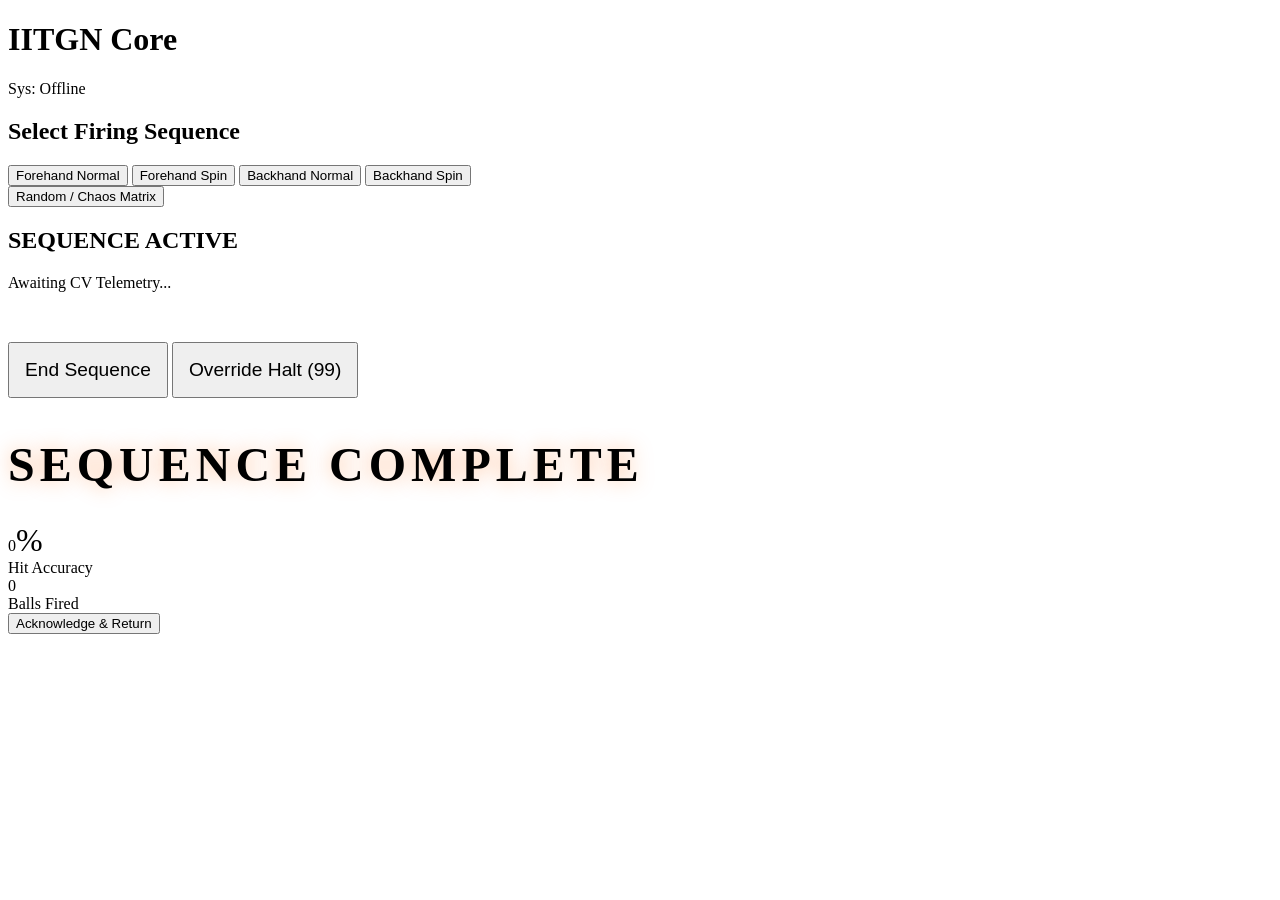
==== User_Interface/index.html @ 2678e9cd "Rename index (1).html to index.html" ====
<!DOCTYPE html>
<html lang="en">
<head>
    <meta charset="UTF-8">
    <meta name="viewport" content="width=device-width, initial-scale=1.0">
    <title>IITGN Smart TT Trainer</title>
    <link href="https://fonts.googleapis.com/css2?family=Rajdhani:wght@400;600;700&display=swap" rel="stylesheet">
    <link rel="stylesheet" href="/styles.css">
</head>
<body>

    <header>
        <h1><span class="branding">IITGN</span> Core</h1>
        <div id="status" style="color: var(--neon-red);">Sys: Offline</div>
    </header>

    <div id="screen-level" class="screen active">
        <h2 class="mode-title">Select Firing Sequence</h2>
        
        <div class="mode-grid">
            <button class="cyber-btn mode-btn normal" onclick="startDrill('fh_normal')">Forehand Normal</button>
            <button class="cyber-btn mode-btn spin" onclick="startDrill('fh_spin')">Forehand Spin</button>
            <button class="cyber-btn mode-btn normal" onclick="startDrill('bh_normal')">Backhand Normal</button>
            <button class="cyber-btn mode-btn spin" onclick="startDrill('bh_spin')">Backhand Spin</button>
        </div>
        
        <button class="cyber-btn mode-btn random" onclick="startDrill('random')">Random / Chaos Matrix</button>
    </div>

    <div id="screen-active" class="screen">
        <div class="active-display">
            <div class="pulse-ring"></div>
            <h2 id="active-drill-text">SEQUENCE ACTIVE</h2>
            <div class="processing-text">Awaiting CV Telemetry...</div>
        </div>

        <div id="active-controls" style="margin-top: 50px;">
            <button class="cyber-btn danger" style="padding: 15px; font-size: 1.2rem; flex: 1;" onclick="endDrill()">End Sequence</button>
            <button class="cyber-btn emergency" style="padding: 15px; font-size: 1.2rem; flex: 1;" onclick="emergencyStop()">Override Halt (99)</button>
        </div>
    </div>

    <div id="screen-summary" class="screen">
        <h2 style="font-size: 3rem; margin-bottom: 30px; color: var(--iitgn-orange); text-transform: uppercase; letter-spacing: 5px; text-shadow: 0 0 20px rgba(255, 102, 0, 0.4);">Sequence Complete</h2>
        
        <div class="stat-grid">
            <div class="stat-card">
                <div class="stat-val" id="sum-accuracy">0<span style="font-size: 2rem">%</span></div>
                <div class="stat-label">Hit Accuracy</div>
            </div>
            <div class="stat-card">
                <div class="stat-val" id="sum-total">0</div>
                <div class="stat-label">Balls Fired</div>
            </div>
        </div>
        <button class="cyber-btn" style="max-width: 400px;" onclick="showScreen('screen-level')">Acknowledge & Return</button>
    </div>

    <script src="/dashboard.js"></script>
</body>
</html>
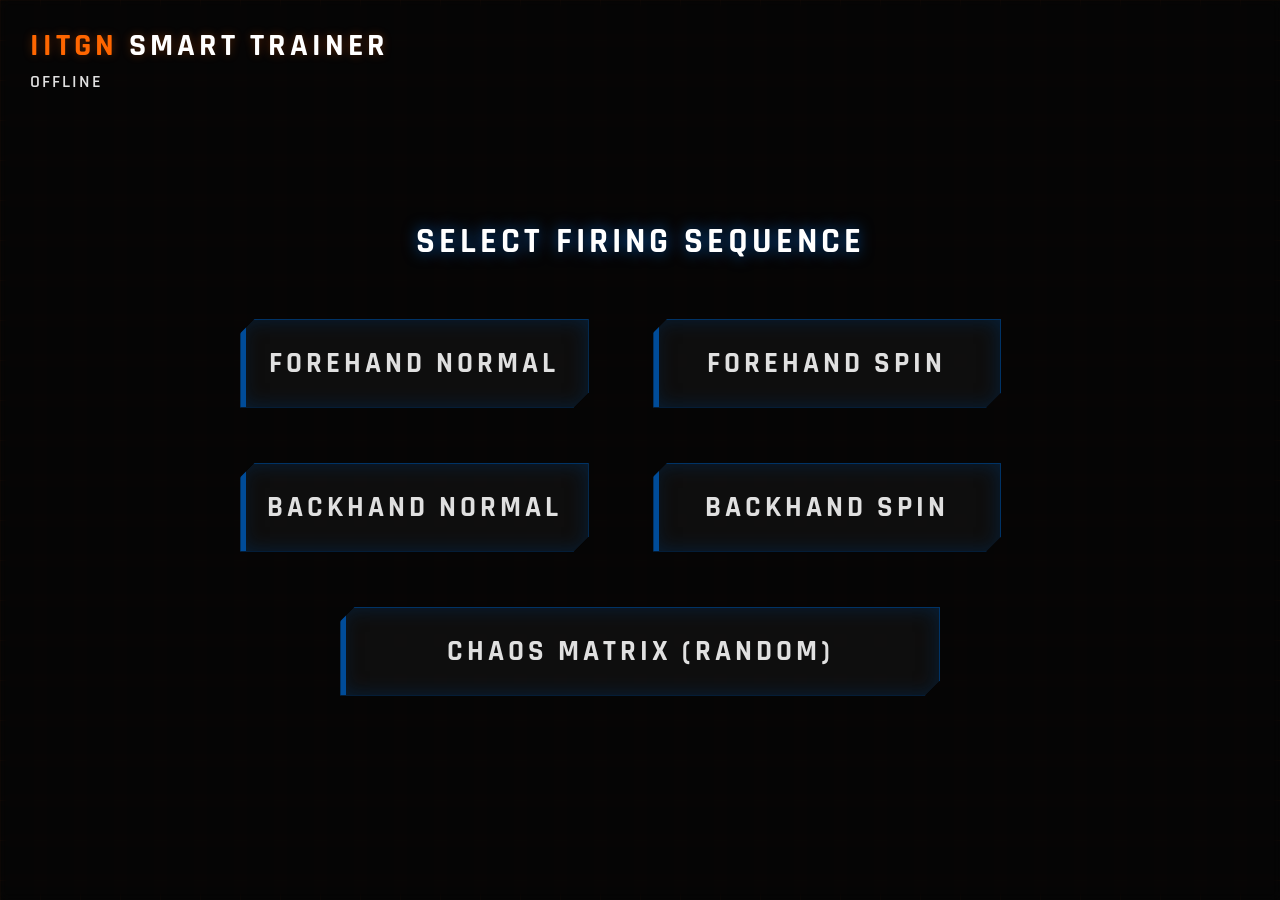
==== commit 86e8b461: "Update index.html <!DOCTYPE html> <html lang="en"> <head>     <meta charset="UTF-8">     <meta n" ====
--- a/User_Interface/index.html
+++ b/User_Interface/index.html
@@ -2,60 +2,54 @@
 <html lang="en">
 <head>
     <meta charset="UTF-8">
-    <meta name="viewport" content="width=device-width, initial-scale=1.0">
-    <title>IITGN Smart TT Trainer</title>
-    <link href="https://fonts.googleapis.com/css2?family=Rajdhani:wght@400;600;700&display=swap" rel="stylesheet">
-    <link rel="stylesheet" href="/styles.css">
+    <meta name="viewport" content="width=device-width, initial-scale=1.0, maximum-scale=1.0, user-scalable=no">
+    <title>IITGN TT Trainer</title>
+    <link href="https://fonts.googleapis.com/css2?family=Rajdhani:wght@600;700&display=swap" rel="stylesheet">
+    <link rel="stylesheet" href="styles.css">
 </head>
 <body>
-
     <header>
-        <h1><span class="branding">IITGN</span> Core</h1>
-        <div id="status" style="color: var(--neon-red);">Sys: Offline</div>
+        <h1><span class="branding">IITGN</span> SMART TRAINER</h1>
+        <div id="status">Offline</div>
     </header>
 
-    <div id="screen-level" class="screen active">
+    <main id="screen-level" class="screen active">
         <h2 class="mode-title">Select Firing Sequence</h2>
-        
         <div class="mode-grid">
-            <button class="cyber-btn mode-btn normal" onclick="startDrill('fh_normal')">Forehand Normal</button>
-            <button class="cyber-btn mode-btn spin" onclick="startDrill('fh_spin')">Forehand Spin</button>
-            <button class="cyber-btn mode-btn normal" onclick="startDrill('bh_normal')">Backhand Normal</button>
-            <button class="cyber-btn mode-btn spin" onclick="startDrill('bh_spin')">Backhand Spin</button>
+            <button class="cyber-btn" onclick="startDrill('fh_normal')">Forehand Normal</button>
+            <button class="cyber-btn" onclick="startDrill('fh_spin')">Forehand Spin</button>
+            <button class="cyber-btn" onclick="startDrill('bh_normal')">Backhand Normal</button>
+            <button class="cyber-btn" onclick="startDrill('bh_spin')">Backhand Spin</button>
         </div>
-        
-        <button class="cyber-btn mode-btn random" onclick="startDrill('random')">Random / Chaos Matrix</button>
-    </div>
+        <button class="cyber-btn random" onclick="startDrill('random')">Chaos Matrix (Random)</button>
+    </main>
 
-    <div id="screen-active" class="screen">
-        <div class="active-display">
-            <div class="pulse-ring"></div>
-            <h2 id="active-drill-text">SEQUENCE ACTIVE</h2>
-            <div class="processing-text">Awaiting CV Telemetry...</div>
+    <main id="screen-active" class="screen">
+        <div class="telemetry-box">
+            <h2 id="active-drill-text">DRILL ACTIVE</h2>
+            <div id="live-accuracy">Acc: 0%</div>
         </div>
+        <canvas id="tt-board"></canvas>
+        <div class="controls">
+            <button class="cyber-btn danger" onclick="endDrill()">End Session</button>
+        </div>
+    </main>
 
-        <div id="active-controls" style="margin-top: 50px;">
-            <button class="cyber-btn danger" style="padding: 15px; font-size: 1.2rem; flex: 1;" onclick="endDrill()">End Sequence</button>
-            <button class="cyber-btn emergency" style="padding: 15px; font-size: 1.2rem; flex: 1;" onclick="emergencyStop()">Override Halt (99)</button>
-        </div>
-    </div>
-
-    <div id="screen-summary" class="screen">
-        <h2 style="font-size: 3rem; margin-bottom: 30px; color: var(--iitgn-orange); text-transform: uppercase; letter-spacing: 5px; text-shadow: 0 0 20px rgba(255, 102, 0, 0.4);">Sequence Complete</h2>
-        
+    <main id="screen-summary" class="screen">
+        <h2>Session Complete</h2>
         <div class="stat-grid">
             <div class="stat-card">
-                <div class="stat-val" id="sum-accuracy">0<span style="font-size: 2rem">%</span></div>
-                <div class="stat-label">Hit Accuracy</div>
+                <div class="stat-val" id="sum-accuracy">0%</div>
+                <div class="stat-label">Accuracy</div>
             </div>
             <div class="stat-card">
                 <div class="stat-val" id="sum-total">0</div>
-                <div class="stat-label">Balls Fired</div>
+                <div class="stat-label">Total Balls</div>
             </div>
         </div>
-        <button class="cyber-btn" style="max-width: 400px;" onclick="showScreen('screen-level')">Acknowledge & Return</button>
-    </div>
+        <button class="cyber-btn" onclick="showScreen('screen-level')">Return to Menu</button>
+    </main>
 
-    <script src="/dashboard.js"></script>
+    <script src="dashboard.js"></script>
 </body>
 </html>
--- a/User_Interface/styles.css
+++ b/User_Interface/styles.css
@@ -0,0 +1,248 @@
+/* =========================================
+    BASE STYLES & VARIABLES
+========================================= */
+:root {
+    --bg-dark: #050505;
+    --panel-bg: rgba(17, 17, 17, 0.85);
+    --iitgn-orange: #FF6600;
+    --iitgn-blue: #003366;
+    --iitgn-blue-glow: #004c99;
+    --neon-green: #39ff14;
+    --neon-red: #ff073a;
+    --text-main: #e0e0e0;
+    --grid-line: rgba(255, 102, 0, 0.05);
+}
+
+body, html {
+    background-color: var(--bg-dark);
+    background-image: 
+        linear-gradient(var(--grid-line) 1px, transparent 1px),
+        linear-gradient(90deg, var(--grid-line) 1px, transparent 1px);
+    background-size: 40px 40px;
+    color: var(--text-main);
+    font-family: 'Rajdhani', sans-serif;
+    margin: 0; padding: 0;
+    width: 100%; height: 100vh;
+    overflow-x: hidden; 
+    overflow-y: auto; 
+}
+
+header {
+    position: absolute; top: 25px; left: 30px; z-index: 100;
+    display: flex; flex-direction: column;
+}
+
+h1 { 
+    margin: 0; font-size: 2rem; font-weight: 700; 
+    text-transform: uppercase; letter-spacing: 4px; color: #fff;
+    text-shadow: 0 0 10px rgba(255, 102, 0, 0.3);
+}
+.branding { color: var(--iitgn-orange); }
+
+#status {
+    font-size: 1.1rem; font-weight: 600; margin-top: 5px;
+    text-transform: uppercase; letter-spacing: 2px;
+    transition: color 0.3s ease;
+}
+
+/* =========================================
+    SCREEN NAVIGATION
+========================================= */
+.screen {
+    display: none; width: 100%; height: 100vh;
+    flex-direction: column; align-items: center; justify-content: center;
+    backdrop-filter: blur(5px);
+}
+.screen.active { display: flex; animation: fadeIn 0.4s ease-out; }
+
+@keyframes fadeIn { from { opacity: 0; transform: scale(0.98); } to { opacity: 1; transform: scale(1); } }
+
+/* =========================================
+    CYBER BUTTON CORE STYLES
+========================================= */
+.cyber-btn {
+    position: relative;
+    width: 90%; max-width: 600px;
+    padding: 25px; margin: 15px 0;
+    font-family: 'Rajdhani', sans-serif;
+    font-size: 1.8rem; font-weight: 700;
+    text-transform: uppercase; letter-spacing: 4px;
+    background: var(--panel-bg); color: var(--text-main);
+    border: 1px solid var(--iitgn-blue);
+    cursor: pointer;
+    transition: all 0.2s ease-in-out;
+    clip-path: polygon(15px 0, 100% 0, 100% calc(100% - 15px), calc(100% - 15px) 100%, 0 100%, 0 15px);
+    box-shadow: inset 0 0 20px rgba(0, 51, 102, 0.5);
+}
+
+.cyber-btn::before {
+    content: ''; position: absolute; top: 0; left: 0;
+    width: 5px; height: 100%; background: var(--iitgn-blue-glow);
+    transition: width 0.2s ease;
+}
+
+.cyber-btn:hover { background: rgba(0, 76, 153, 0.2); border-color: var(--iitgn-blue-glow); color: #fff; }
+.cyber-btn:hover::before { width: 10px; }
+
+/* Danger Buttons */
+.cyber-btn.danger { border-color: var(--neon-red); box-shadow: inset 0 0 20px rgba(255, 7, 58, 0.2); }
+.cyber-btn.danger::before { background: var(--neon-red); }
+.cyber-btn.danger:hover { background: rgba(255, 7, 58, 0.15); }
+
+/* Emergency Override */
+.cyber-btn.emergency {
+    background: rgba(255, 0, 0, 0.8); color: white; border: none;
+    text-shadow: 0 0 5px #fff; box-shadow: 0 0 30px rgba(255, 0, 0, 0.6);
+    animation: pulseBg 1.5s infinite;
+}
+.cyber-btn.emergency::before { display: none; }
+
+@keyframes pulseBg { 0% { box-shadow: 0 0 20px rgba(255,0,0,0.4); } 50% { box-shadow: 0 0 40px rgba(255,0,0,0.8); } 100% { box-shadow: 0 0 20px rgba(255,0,0,0.4); } }
+
+/* =========================================
+    MAIN MENU GRID
+========================================= */
+.mode-title {
+    font-size: 2.2rem; 
+    color: #fff; 
+    text-transform: uppercase; 
+    letter-spacing: 4px;
+    margin-bottom: 40px; 
+    text-shadow: 0 0 15px var(--iitgn-blue-glow);
+}
+
+.mode-grid {
+    display: grid; 
+    grid-template-columns: 1fr 1fr; 
+    gap: 25px;
+    width: 90%; 
+    max-width: 800px; 
+    margin-bottom: 25px;
+}
+
+.mode-btn {
+    margin: 0; 
+    font-size: 1.6rem;
+    width: 100%;
+}
+
+.mode-btn.normal { border-color: var(--iitgn-blue); }
+
+.mode-btn.spin { 
+    border-color: var(--iitgn-orange); 
+    box-shadow: inset 0 0 20px rgba(255, 102, 0, 0.15); 
+}
+.mode-btn.spin::before { background: var(--iitgn-orange); }
+.mode-btn.spin:hover { background: rgba(255, 102, 0, 0.15); border-color: var(--iitgn-orange); }
+
+.mode-btn.random {
+    width: 90%; max-width: 800px;
+    border-color: #b026ff; 
+    box-shadow: inset 0 0 20px rgba(176, 38, 255, 0.15);
+}
+.mode-btn.random::before { background: #b026ff; }
+.mode-btn.random:hover { background: rgba(176, 38, 255, 0.15); border-color: #b026ff; }
+
+/* =========================================
+    MINIMAL ACTIVE SCREEN
+========================================= */
+.active-display {
+    display: flex;
+    flex-direction: column;
+    align-items: center;
+    justify-content: center;
+    margin-bottom: 15px;
+    position: relative;
+}
+
+#active-drill-text {
+    font-size: 3rem;
+    color: var(--neon-green);
+    text-transform: uppercase;
+    letter-spacing: 6px;
+    margin: 0;
+    text-shadow: 0 0 20px rgba(57, 255, 20, 0.4);
+    z-index: 2;
+}
+
+.processing-text {
+    font-size: 1.2rem;
+    color: var(--iitgn-orange);
+    text-transform: uppercase;
+    letter-spacing: 4px;
+    margin-top: 10px;
+    animation: blink 1.5s infinite;
+}
+
+.pulse-ring {
+    position: absolute;
+    width: 180px; 
+    height: 180px; 
+    border: 2px solid var(--neon-green);
+    border-radius: 50%;
+    animation: radarPulse 2s infinite cubic-bezier(0.215, 0.61, 0.355, 1);
+    z-index: 1;
+}
+
+@keyframes blink { 0%, 100% { opacity: 1; } 50% { opacity: 0.3; } }
+@keyframes radarPulse { 
+    0% { transform: scale(0.8); opacity: 0; } 
+    50% { opacity: 0.3; } 
+    100% { transform: scale(1.5); opacity: 0; } 
+}
+
+#active-controls {
+    display: flex; gap: 20px; margin-bottom: 30px; width: 100%; max-width: 800px;
+    justify-content: center; 
+}
+
+#active-controls .cyber-btn {
+    padding: 15px;       
+    font-size: 1.2rem;   
+    margin: 5px 0;
+    width: auto; 
+    flex: 1;
+}
+
+/* =========================================
+    SUMMARY SCREEN STATS
+========================================= */
+.stat-grid {
+    display: grid; grid-template-columns: 1fr 1fr; gap: 20px;
+    width: 90%; max-width: 800px; margin-bottom: 40px;
+}
+
+.stat-card {
+    background: linear-gradient(135deg, var(--panel-bg), #000);
+    padding: 30px; border-top: 2px solid var(--iitgn-orange);
+    text-align: center; position: relative;
+}
+
+.stat-card::after {
+    content: ''; position: absolute; bottom: 0; right: 0;
+    width: 20px; height: 20px; border-bottom: 2px solid var(--iitgn-orange); border-right: 2px solid var(--iitgn-orange);
+}
+
+.stat-val { 
+    font-size: 5rem; 
+    font-weight: 700;
+    color: white;
+    font-family: monospace;
+    text-shadow: 0 0 10px rgba(255, 255, 255, 0.2);
+}
+
+.stat-label { 
+    font-size: 1.1rem; 
+    color: #888; 
+    text-transform: uppercase; 
+    letter-spacing: 2px;
+    margin-top: 10px;
+}
+
+#tt-board {
+    background: transparent;
+    z-index: 10;
+    max-height: 45vh; 
+    width: auto;      
+    margin: 10px 0;
+}
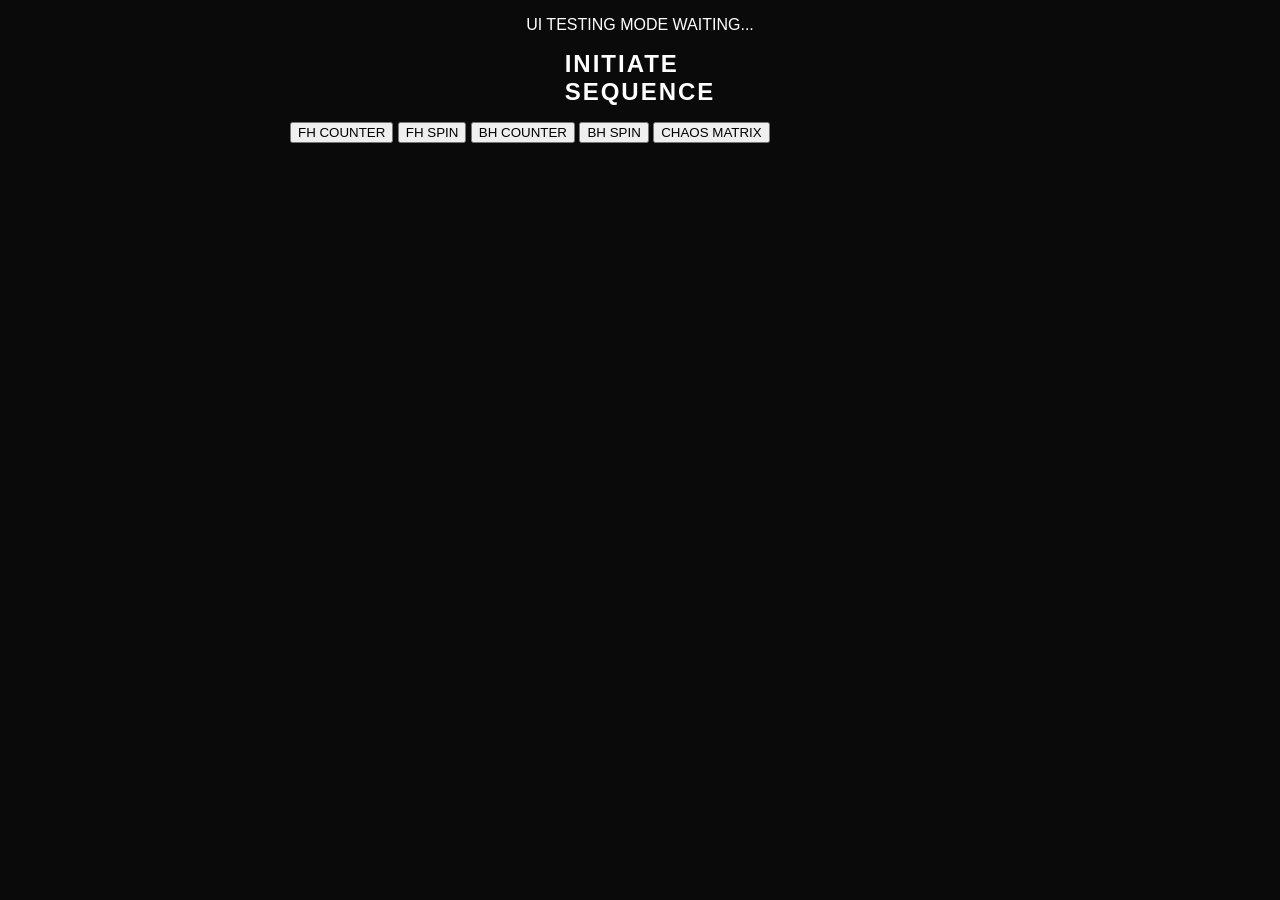
==== commit 9648e081: "Update index.html" ====
--- a/User_Interface/index.html
+++ b/User_Interface/index.html
@@ -1,55 +1,84 @@
 <!DOCTYPE html>
 <html lang="en">
 <head>
-    <meta charset="UTF-8">
-    <meta name="viewport" content="width=device-width, initial-scale=1.0, maximum-scale=1.0, user-scalable=no">
-    <title>IITGN TT Trainer</title>
-    <link href="https://fonts.googleapis.com/css2?family=Rajdhani:wght@600;700&display=swap" rel="stylesheet">
-    <link rel="stylesheet" href="styles.css">
+  <meta charset="UTF-8">
+  <meta name="viewport" content="width=device-width, initial-scale=1.0, maximum-scale=1.0, user-scalable=no">
+  <title>T4 Trainer System</title>
+  <link href="https://fonts.googleapis.com/css2?family=Syne:wght@700;800&family=Fira+Code:wght@400;500&display=swap" rel="stylesheet">
+  <link rel="stylesheet" href="styles.css">
 </head>
 <body>
-    <header>
-        <h1><span class="branding">IITGN</span> SMART TRAINER</h1>
-        <div id="status">Offline</div>
-    </header>
 
-    <main id="screen-level" class="screen active">
-        <h2 class="mode-title">Select Firing Sequence</h2>
-        <div class="mode-grid">
-            <button class="cyber-btn" onclick="startDrill('fh_normal')">Forehand Normal</button>
-            <button class="cyber-btn" onclick="startDrill('fh_spin')">Forehand Spin</button>
-            <button class="cyber-btn" onclick="startDrill('bh_normal')">Backhand Normal</button>
-            <button class="cyber-btn" onclick="startDrill('bh_spin')">Backhand Spin</button>
-        </div>
-        <button class="cyber-btn random" onclick="startDrill('random')">Chaos Matrix (Random)</button>
-    </main>
+<div class="bio-bg">
+  <div class="orb orb-1"></div><div class="orb orb-2"></div>
+</div>
 
-    <main id="screen-active" class="screen">
-        <div class="telemetry-box">
-            <h2 id="active-drill-text">DRILL ACTIVE</h2>
-            <div id="live-accuracy">Acc: 0%</div>
-        </div>
-        <canvas id="tt-board"></canvas>
-        <div class="controls">
-            <button class="cyber-btn danger" onclick="endDrill()">End Session</button>
-        </div>
-    </main>
+<!-- ── Level / drill-select screen ───────────────────────────────────────── -->
+<div id="screen-level" class="screen active">
+  <div class="bio-header">
+    <span class="sys-id" id="queue-status">SYNCING...</span>
+    <span class="sys-conn" id="conn-status">WAITING...</span>
+  </div>
+  <h1 class="main-title">INITIATE<br>SEQUENCE</h1>
+  <div id="controls-lock" style="width:100%; max-width:700px;">
+    <div class="drill-grid">
+      <button class="pod-btn" onclick="handleStart('fh_normal')">FH COUNTER</button>
+      <button class="pod-btn" onclick="handleStart('fh_spin')">FH SPIN</button>
+      <button class="pod-btn" onclick="handleStart('bh_normal')">BH COUNTER</button>
+      <button class="pod-btn" onclick="handleStart('bh_spin')">BH SPIN</button>
+      <button class="pod-btn chaos full-width" onclick="handleStart('random')">CHAOS MATRIX</button>
+    </div>
+  </div>
+  <div id="wait-msg-level" class="caution-box" style="display:none;">
+    <span class="blink">⚠</span> SYSTEM BUSY: WAIT YOUR TURN
+  </div>
+</div>
 
-    <main id="screen-summary" class="screen">
-        <h2>Session Complete</h2>
-        <div class="stat-grid">
-            <div class="stat-card">
-                <div class="stat-val" id="sum-accuracy">0%</div>
-                <div class="stat-label">Accuracy</div>
-            </div>
-            <div class="stat-card">
-                <div class="stat-val" id="sum-total">0</div>
-                <div class="stat-label">Total Balls</div>
-            </div>
-        </div>
-        <button class="cyber-btn" onclick="showScreen('screen-level')">Return to Menu</button>
-    </main>
+<!-- ── Active drill screen ───────────────────────────────────────────────── -->
+<div id="screen-active" class="screen">
+  <div id="wait-msg-active" class="caution-box" style="display:none; margin-bottom:15px;">
+    <span class="blink">⚠</span> SPECTATOR MODE: LIVE VIEW
+  </div>
 
-    <script src="dashboard.js"></script>
+  <!-- Live stat pods -->
+  <div class="live-stats">
+    <div class="stat-pod"><span id="live-accuracy">0</span>%<br><small>ACCURACY</small></div>
+    <div class="stat-pod highlight"><span id="live-shots">0</span><br><small>SHOTS</small></div>
+    <div class="stat-pod"><span id="live-streak">0</span><br><small>STREAK</small></div>
+    <!-- Zone indicator pod -->
+    <div class="stat-pod zone-pod">
+      <span id="active-zone-num">—</span><br>
+      <small>TARGET ZONE</small>
+    </div>
+  </div>
+
+  <!-- Canvas court -->
+  <div class="court-wrapper"><canvas id="tt-board"></canvas></div>
+
+  <!-- Zone legend -->
+  <div class="zone-legend">
+    <span class="legend-dot hit"></span>HIT &nbsp;&nbsp;
+    <span class="legend-dot miss"></span>MISS &nbsp;&nbsp;
+    <span class="legend-active-box"></span>ACTIVE ZONE
+  </div>
+
+  <!-- Controls -->
+  <div id="active-controls" class="active-controls">
+    <button class="bio-btn" onclick="handleEnd()">↩ END</button>
+    <button class="bio-btn halt" id="pause-btn" onclick="handlePause()">PAUSE</button>
+  </div>
+</div>
+
+<!-- ── Summary / debrief screen ──────────────────────────────────────────── -->
+<div id="screen-summary" class="screen">
+  <h2 class="main-title">DEBRIEF</h2>
+  <div class="summary-stats">
+    <div class="sum-row">ACCURACY <span id="sum-accuracy">0%</span></div>
+    <div class="sum-row">TOTAL SHOTS <span id="sum-total">0</span></div>
+  </div>
+  <button class="bio-btn return-btn" onclick="showScreen('screen-level')">RETURN</button>
+</div>
+
+<script src="dashboard.js"></script>
 </body>
 </html>
--- a/User_Interface/styles.css
+++ b/User_Interface/styles.css
@@ -1,248 +1,59 @@
-/* =========================================
-    BASE STYLES & VARIABLES
-========================================= */
 :root {
-    --bg-dark: #050505;
-    --panel-bg: rgba(17, 17, 17, 0.85);
-    --iitgn-orange: #FF6600;
-    --iitgn-blue: #003366;
-    --iitgn-blue-glow: #004c99;
-    --neon-green: #39ff14;
-    --neon-red: #ff073a;
-    --text-main: #e0e0e0;
-    --grid-line: rgba(255, 102, 0, 0.05);
+    --bg: #0a0a0a;
+    --orange: #FF6600;
+    --blue: #003366;
+    --red: #ff073a;
+    --green: #39ff14;
+    --panel: rgba(20, 20, 20, 0.95);
 }
 
-body, html {
-    background-color: var(--bg-dark);
-    background-image: 
-        linear-gradient(var(--grid-line) 1px, transparent 1px),
-        linear-gradient(90deg, var(--grid-line) 1px, transparent 1px);
-    background-size: 40px 40px;
-    color: var(--text-main);
-    font-family: 'Rajdhani', sans-serif;
-    margin: 0; padding: 0;
-    width: 100%; height: 100vh;
-    overflow-x: hidden; 
-    overflow-y: auto; 
+body {
+    background: var(--bg); color: #fff; font-family: 'Rajdhani', sans-serif;
+    margin: 0; padding: 0; min-height: 100vh; overflow-x: hidden;
 }
 
 header {
-    position: absolute; top: 25px; left: 30px; z-index: 100;
-    display: flex; flex-direction: column;
+    padding: 1rem; display: flex; justify-content: space-between; align-items: center;
 }
 
-h1 { 
-    margin: 0; font-size: 2rem; font-weight: 700; 
-    text-transform: uppercase; letter-spacing: 4px; color: #fff;
-    text-shadow: 0 0 10px rgba(255, 102, 0, 0.3);
+h1 { font-size: clamp(1rem, 4vw, 1.5rem); letter-spacing: 2px; }
+.branding { color: var(--orange); }
+
+.screen {
+    display: none; flex-direction: column; align-items: center; padding: 1rem;
 }
-.branding { color: var(--iitgn-orange); }
+.screen.active { display: flex; animation: fadeIn 0.3s ease; }
 
-#status {
-    font-size: 1.1rem; font-weight: 600; margin-top: 5px;
-    text-transform: uppercase; letter-spacing: 2px;
-    transition: color 0.3s ease;
+.mode-grid {
+    display: grid; grid-template-columns: repeat(auto-fit, minmax(280px, 1fr));
+    gap: 1rem; width: 100%; max-width: 800px; margin-top: 2rem;
 }
 
-/* =========================================
-    SCREEN NAVIGATION
-========================================= */
-.screen {
-    display: none; width: 100%; height: 100vh;
-    flex-direction: column; align-items: center; justify-content: center;
-    backdrop-filter: blur(5px);
+.cyber-btn {
+    background: var(--panel); border: 1px solid var(--blue); color: #fff;
+    padding: 1.2rem; font-size: 1.2rem; font-weight: 700; cursor: pointer;
+    text-transform: uppercase; clip-path: polygon(10% 0, 100% 0, 100% 70%, 90% 100%, 0 100%, 0 30%);
+    transition: 0.2s;
 }
-.screen.active { display: flex; animation: fadeIn 0.4s ease-out; }
+.cyber-btn:active { transform: scale(0.98); background: var(--blue); }
+.cyber-btn.danger { border-color: var(--red); color: var(--red); }
 
-@keyframes fadeIn { from { opacity: 0; transform: scale(0.98); } to { opacity: 1; transform: scale(1); } }
-
-/* =========================================
-    CYBER BUTTON CORE STYLES
-========================================= */
-.cyber-btn {
-    position: relative;
-    width: 90%; max-width: 600px;
-    padding: 25px; margin: 15px 0;
-    font-family: 'Rajdhani', sans-serif;
-    font-size: 1.8rem; font-weight: 700;
-    text-transform: uppercase; letter-spacing: 4px;
-    background: var(--panel-bg); color: var(--text-main);
-    border: 1px solid var(--iitgn-blue);
-    cursor: pointer;
-    transition: all 0.2s ease-in-out;
-    clip-path: polygon(15px 0, 100% 0, 100% calc(100% - 15px), calc(100% - 15px) 100%, 0 100%, 0 15px);
-    box-shadow: inset 0 0 20px rgba(0, 51, 102, 0.5);
+#tt-board {
+    width: 100%; max-width: 610px; height: auto;
+    aspect-ratio: 1525 / 1000; background: rgba(255,255,255,0.05);
+    border: 1px solid var(--orange); margin: 2rem 0;
 }
 
-.cyber-btn::before {
-    content: ''; position: absolute; top: 0; left: 0;
-    width: 5px; height: 100%; background: var(--iitgn-blue-glow);
-    transition: width 0.2s ease;
+.stat-grid {
+    display: grid; grid-template-columns: 1fr 1fr; gap: 1rem;
+    width: 100%; max-width: 600px; margin: 2rem 0;
+}
+.stat-card { background: #151515; padding: 1.5rem; border-top: 3px solid var(--orange); text-align: center; }
+.stat-val { font-size: 2.5rem; font-weight: 700; }
+
+@media (max-width: 600px) {
+    .mode-grid { grid-template-columns: 1fr; }
+    .stat-grid { grid-template-columns: 1fr; }
 }
 
-.cyber-btn:hover { background: rgba(0, 76, 153, 0.2); border-color: var(--iitgn-blue-glow); color: #fff; }
-.cyber-btn:hover::before { width: 10px; }
-
-/* Danger Buttons */
-.cyber-btn.danger { border-color: var(--neon-red); box-shadow: inset 0 0 20px rgba(255, 7, 58, 0.2); }
-.cyber-btn.danger::before { background: var(--neon-red); }
-.cyber-btn.danger:hover { background: rgba(255, 7, 58, 0.15); }
-
-/* Emergency Override */
-.cyber-btn.emergency {
-    background: rgba(255, 0, 0, 0.8); color: white; border: none;
-    text-shadow: 0 0 5px #fff; box-shadow: 0 0 30px rgba(255, 0, 0, 0.6);
-    animation: pulseBg 1.5s infinite;
-}
-.cyber-btn.emergency::before { display: none; }
-
-@keyframes pulseBg { 0% { box-shadow: 0 0 20px rgba(255,0,0,0.4); } 50% { box-shadow: 0 0 40px rgba(255,0,0,0.8); } 100% { box-shadow: 0 0 20px rgba(255,0,0,0.4); } }
-
-/* =========================================
-    MAIN MENU GRID
-========================================= */
-.mode-title {
-    font-size: 2.2rem; 
-    color: #fff; 
-    text-transform: uppercase; 
-    letter-spacing: 4px;
-    margin-bottom: 40px; 
-    text-shadow: 0 0 15px var(--iitgn-blue-glow);
-}
-
-.mode-grid {
-    display: grid; 
-    grid-template-columns: 1fr 1fr; 
-    gap: 25px;
-    width: 90%; 
-    max-width: 800px; 
-    margin-bottom: 25px;
-}
-
-.mode-btn {
-    margin: 0; 
-    font-size: 1.6rem;
-    width: 100%;
-}
-
-.mode-btn.normal { border-color: var(--iitgn-blue); }
-
-.mode-btn.spin { 
-    border-color: var(--iitgn-orange); 
-    box-shadow: inset 0 0 20px rgba(255, 102, 0, 0.15); 
-}
-.mode-btn.spin::before { background: var(--iitgn-orange); }
-.mode-btn.spin:hover { background: rgba(255, 102, 0, 0.15); border-color: var(--iitgn-orange); }
-
-.mode-btn.random {
-    width: 90%; max-width: 800px;
-    border-color: #b026ff; 
-    box-shadow: inset 0 0 20px rgba(176, 38, 255, 0.15);
-}
-.mode-btn.random::before { background: #b026ff; }
-.mode-btn.random:hover { background: rgba(176, 38, 255, 0.15); border-color: #b026ff; }
-
-/* =========================================
-    MINIMAL ACTIVE SCREEN
-========================================= */
-.active-display {
-    display: flex;
-    flex-direction: column;
-    align-items: center;
-    justify-content: center;
-    margin-bottom: 15px;
-    position: relative;
-}
-
-#active-drill-text {
-    font-size: 3rem;
-    color: var(--neon-green);
-    text-transform: uppercase;
-    letter-spacing: 6px;
-    margin: 0;
-    text-shadow: 0 0 20px rgba(57, 255, 20, 0.4);
-    z-index: 2;
-}
-
-.processing-text {
-    font-size: 1.2rem;
-    color: var(--iitgn-orange);
-    text-transform: uppercase;
-    letter-spacing: 4px;
-    margin-top: 10px;
-    animation: blink 1.5s infinite;
-}
-
-.pulse-ring {
-    position: absolute;
-    width: 180px; 
-    height: 180px; 
-    border: 2px solid var(--neon-green);
-    border-radius: 50%;
-    animation: radarPulse 2s infinite cubic-bezier(0.215, 0.61, 0.355, 1);
-    z-index: 1;
-}
-
-@keyframes blink { 0%, 100% { opacity: 1; } 50% { opacity: 0.3; } }
-@keyframes radarPulse { 
-    0% { transform: scale(0.8); opacity: 0; } 
-    50% { opacity: 0.3; } 
-    100% { transform: scale(1.5); opacity: 0; } 
-}
-
-#active-controls {
-    display: flex; gap: 20px; margin-bottom: 30px; width: 100%; max-width: 800px;
-    justify-content: center; 
-}
-
-#active-controls .cyber-btn {
-    padding: 15px;       
-    font-size: 1.2rem;   
-    margin: 5px 0;
-    width: auto; 
-    flex: 1;
-}
-
-/* =========================================
-    SUMMARY SCREEN STATS
-========================================= */
-.stat-grid {
-    display: grid; grid-template-columns: 1fr 1fr; gap: 20px;
-    width: 90%; max-width: 800px; margin-bottom: 40px;
-}
-
-.stat-card {
-    background: linear-gradient(135deg, var(--panel-bg), #000);
-    padding: 30px; border-top: 2px solid var(--iitgn-orange);
-    text-align: center; position: relative;
-}
-
-.stat-card::after {
-    content: ''; position: absolute; bottom: 0; right: 0;
-    width: 20px; height: 20px; border-bottom: 2px solid var(--iitgn-orange); border-right: 2px solid var(--iitgn-orange);
-}
-
-.stat-val { 
-    font-size: 5rem; 
-    font-weight: 700;
-    color: white;
-    font-family: monospace;
-    text-shadow: 0 0 10px rgba(255, 255, 255, 0.2);
-}
-
-.stat-label { 
-    font-size: 1.1rem; 
-    color: #888; 
-    text-transform: uppercase; 
-    letter-spacing: 2px;
-    margin-top: 10px;
-}
-
-#tt-board {
-    background: transparent;
-    z-index: 10;
-    max-height: 45vh; 
-    width: auto;      
-    margin: 10px 0;
-}
+@keyframes fadeIn { from { opacity: 0; } to { opacity: 1; } }
